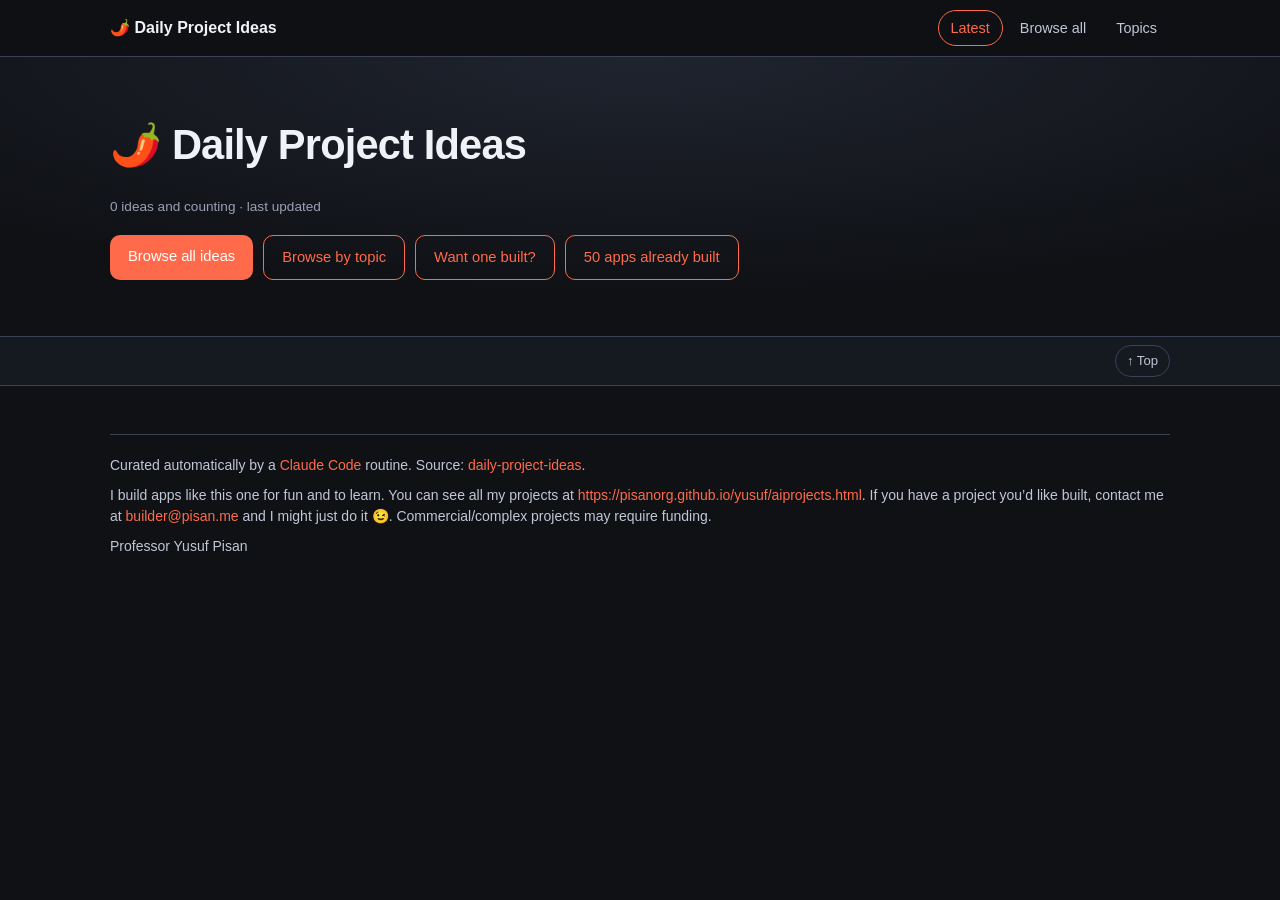
==== web/index.html @ a252bcd4 "feat(site): frame ideas as things I could build for you New tagline and hero copy, hero buttons to e" ====
<!DOCTYPE html>
<html lang="en">
<head>
  <meta charset="UTF-8" />
  <meta name="viewport" content="width=device-width, initial-scale=1.0" />
  <title>Daily Project Ideas</title>
  <meta name="description" content="A fresh batch of buildable software project ideas, every day. Sized by effort on a chili-pepper scale." />
  <link rel="preconnect" href="https://fonts.googleapis.com" />
  <link rel="stylesheet" href="styles.css" />
  <link rel="icon" href="data:image/svg+xml,%3Csvg xmlns='http://www.w3.org/2000/svg' viewBox='0 0 100 100'%3E%3Ctext y='.9em' font-size='90'%3E%F0%9F%8C%B6%EF%B8%8F%3C/text%3E%3C/svg%3E" />
</head>
<body data-page="index">
  <nav class="nav">
    <div class="wrap nav__inner">
      <a class="nav__brand" href="index.html">🌶️ Daily Project Ideas</a>
      <div class="nav__links">
        <a href="index.html" data-nav="index">Latest</a>
        <a href="browse.html" data-nav="browse">Browse all</a>
        <a href="topics.html" data-nav="topics">Topics</a>
      </div>
    </div>
  </nav>
  <header class="hero">
    <div class="wrap">
      <h1 class="hero__title">🌶️ Daily Project Ideas</h1>
      <p class="hero__tagline" id="tagline"></p>
      <p class="hero__desc" id="description"></p>
      <p class="hero__meta" id="hero-meta"></p>
      <p class="hero__cta">
        <a class="btn" href="browse.html">Browse all ideas</a>
        <a class="btn btn--ghost" href="topics.html">Browse by topic</a>
        <a class="btn btn--ghost" href="mailto:builder@pisan.me?subject=Project%20idea%20(via%20daily-project-ideas)">Want one built?</a>
        <a class="btn btn--ghost" href="https://github.com/pisanuw/Claude-capstone">50 apps already built</a>
      </p>
    </div>
  </header>

  <div class="jumpbar" id="jumpbar" hidden>
    <div class="wrap jumpbar__inner" id="jumpbar-links"></div>
  </div>

  <main class="wrap" id="sections">
    <!-- Tier sections injected by app.js -->
  </main>

  <footer class="footer wrap">
    <p>
      Curated automatically by a <a href="https://claude.com/claude-code">Claude Code</a> routine.
      Source: <a href="https://github.com/pisanuw/daily-project-ideas">daily-project-ideas</a>.
    </p>
    <p>
      I build apps like this one for fun and to learn. You can see all my projects at
      <a href="https://pisanorg.github.io/yusuf/aiprojects.html">https://pisanorg.github.io/yusuf/aiprojects.html</a>.
      If you have a project you’d like built, contact me at
      <a href="mailto:builder@pisan.me?subject=Project%20idea%20(via%20daily-project-ideas)">builder@pisan.me</a>
      and I might just do it 😉. Commercial/complex projects may require funding.
    </p>
    <p>Professor Yusuf Pisan</p>
  </footer>

  <!-- Detail modal -->
  <div class="modal" id="modal" hidden>
    <div class="modal__backdrop" data-close></div>
    <div class="modal__panel" role="dialog" aria-modal="true" aria-labelledby="modal-title">
      <button class="modal__close" data-close aria-label="Close">&times;</button>
      <div class="modal__body" id="modal-body"></div>
    </div>
  </div>

  <script src="data.js"></script>
  <script src="app.js"></script>
</body>
</html>
---- web/styles.css ----
:root {
  --bg: #0f1115;
  --bg-soft: #171a21;
  --card: #1d212b;
  --card-hover: #262c3a;
  --border: #3a4258;
  --text: #f0f2f7;
  --text-dim: #c0c7d6;
  --text-faint: #99a1b5;
  --accent: #ff6b4a;
  --accent-soft: #ff6b4a22;
  --weekend: #4ade80;
  --week12: #fbbf24;
  --multi: #f87171;
  --implemented: #60a5fa;
  --research: #a78bfa;
  --research-soft: #a78bfa22;
  --radius: 14px;
  --maxw: 1100px;
  --shadow: 0 8px 30px rgba(0, 0, 0, 0.35);
}

* { box-sizing: border-box; }

html { scroll-behavior: smooth; }

body {
  margin: 0;
  background: var(--bg);
  color: var(--text);
  font-family: -apple-system, BlinkMacSystemFont, "Segoe UI", Roboto, Helvetica, Arial, sans-serif;
  line-height: 1.55;
  -webkit-font-smoothing: antialiased;
}

a { color: var(--accent); text-decoration: none; }
a:hover { text-decoration: underline; }

/* Buttons don't inherit font or color by default — make them, so button-based
   cards render their text in the page's font/color instead of the UA default. */
button { font-family: inherit; font-size: inherit; line-height: inherit; color: inherit; }

.wrap { max-width: var(--maxw); margin: 0 auto; padding: 0 20px; }

.footer {
  margin-top: 48px;
  padding-bottom: 40px;
  color: var(--text-dim);
  font-size: 14px;
  overflow-wrap: anywhere;
}
/* Divider inside .wrap's padding, so it lines up with the content. */
.footer::before {
  content: "";
  display: block;
  border-top: 1px solid var(--border);
  margin-bottom: 20px;
}
.footer p { margin: 0 0 8px; }

/* ---- Hero ---- */
.hero {
  background: radial-gradient(120% 140% at 50% 0%, #20242f 0%, var(--bg) 60%);
  border-bottom: 1px solid var(--border);
  padding: 56px 0 40px;
}
.hero__title { font-size: 2.6rem; margin: 0 0 10px; letter-spacing: -0.02em; }
.hero__tagline { font-size: 1.2rem; color: var(--text); margin: 0 0 18px; font-weight: 500; }
.hero__desc { font-size: 1rem; color: var(--text-dim); max-width: 760px; margin: 0 0 18px; }
.hero__meta { font-size: 0.85rem; color: var(--text-faint); margin: 0; }

/* ---- Sections ---- */
.section { margin: 44px 0; }
.section__head {
  display: flex;
  align-items: baseline;
  gap: 12px;
  flex-wrap: wrap;
  border-bottom: 1px solid var(--border);
  padding-bottom: 12px;
  margin-bottom: 22px;
}
.section__peppers { font-size: 1.5rem; line-height: 1; }
.section__title { font-size: 1.5rem; margin: 0; letter-spacing: -0.01em; }
.section__count {
  font-size: 0.8rem;
  color: var(--text-faint);
  border: 1px solid var(--border);
  border-radius: 999px;
  padding: 2px 10px;
}
.section__blurb { width: 100%; color: var(--text-dim); font-size: 0.95rem; margin: 4px 0 0; }

.section[data-tier="weekend"] .section__title { color: var(--weekend); }
.section[data-tier="1-2-weeks"] .section__title { color: var(--week12); }
.section[data-tier="multi-week"] .section__title { color: var(--multi); }
.section[data-tier="implemented"] .section__title { color: var(--implemented); }
.section[data-tier="research"] .section__title { color: var(--research); }

/* Research cards get a subtle purple border tint */
.section[data-tier="research"] .card {
  border-color: #3d3558;
}
.section[data-tier="research"] .card:hover {
  border-color: var(--research);
}

/* ---- Cards ---- */
.grid {
  display: grid;
  grid-template-columns: repeat(auto-fill, minmax(300px, 1fr));
  gap: 16px;
}
.card {
  background: var(--card);
  color: var(--text);
  border: 1px solid var(--border);
  border-radius: var(--radius);
  padding: 18px 18px 16px;
  cursor: pointer;
  transition: background 0.15s, border-color 0.15s, transform 0.15s;
  display: flex;
  flex-direction: column;
  gap: 10px;
  text-align: left;
}
.card:hover {
  background: var(--card-hover);
  border-color: var(--accent);
  transform: translateY(-2px);
}
.card__top { display: flex; justify-content: space-between; align-items: flex-start; gap: 10px; }
.card__title { font-size: 1.1rem; font-weight: 700; margin: 0; color: var(--text); }
.card__peppers { font-size: 1rem; flex-shrink: 0; }
.card__summary { color: var(--text-dim); font-size: 0.92rem; margin: 0; }
.card__foot { display: flex; gap: 8px; align-items: center; flex-wrap: wrap; margin-top: auto; }
.tag {
  font-size: 0.72rem;
  color: var(--text-faint);
  border: 1px solid var(--border);
  border-radius: 999px;
  padding: 2px 9px;
}
.tag--date { color: var(--text-faint); }
.tag--live { color: var(--implemented); border-color: var(--implemented); }

/* ---- Fold / show more ---- */
.fold-btn {
  margin-top: 18px;
  background: var(--bg-soft);
  color: var(--text-dim);
  border: 1px solid var(--border);
  border-radius: 10px;
  padding: 10px 16px;
  font-size: 0.9rem;
  cursor: pointer;
  transition: background 0.15s, color 0.15s, border-color 0.15s;
}
.fold-btn:hover { background: var(--card-hover); color: var(--text); border-color: var(--accent); }
.hidden { display: none !important; }

.empty {
  color: var(--text-faint);
  font-style: italic;
  border: 1px dashed var(--border);
  border-radius: var(--radius);
  padding: 18px;
}

/* ---- Modal ---- */
.modal {
  position: fixed;
  inset: 0;
  display: flex;
  align-items: center;
  justify-content: center;
  padding: 20px;
  z-index: 50;
}
.modal[hidden] { display: none; }
.modal__backdrop {
  position: absolute;
  inset: 0;
  background: rgba(5, 7, 12, 0.7);
  backdrop-filter: blur(3px);
}
.modal__panel {
  position: relative;
  background: var(--bg-soft);
  border: 1px solid var(--border);
  border-radius: 16px;
  box-shadow: var(--shadow);
  max-width: 720px;
  width: 100%;
  max-height: 88vh;
  overflow-y: auto;
  padding: 30px;
}
.modal__close {
  position: absolute;
  top: 14px;
  right: 16px;
  background: none;
  border: none;
  color: var(--text-faint);
  font-size: 1.8rem;
  line-height: 1;
  cursor: pointer;
}
.modal__close:hover { color: var(--text); }

.detail__peppers { font-size: 1.3rem; }
.detail__title { font-size: 1.7rem; margin: 6px 0 12px; letter-spacing: -0.01em; }
.detail__tags { display: flex; gap: 8px; flex-wrap: wrap; margin-bottom: 20px; }
.detail h3 {
  font-size: 0.8rem;
  text-transform: uppercase;
  letter-spacing: 0.06em;
  color: var(--accent);
  margin: 22px 0 8px;
}
.detail p { color: var(--text); margin: 0 0 6px; }
.detail ul { margin: 0; padding-left: 20px; color: var(--text); }
.detail li { margin-bottom: 5px; }
.detail .inspired { color: var(--text-dim); font-size: 0.9rem; }
.detail__links { margin-top: 22px; display: flex; gap: 12px; flex-wrap: wrap; }
.detail__cta { margin-top: 22px; padding-top: 16px; border-top: 1px solid currentColor; border-top-color: color-mix(in srgb, currentColor 18%, transparent); display: flex; gap: 12px; flex-wrap: wrap; align-items: center; }
.detail__cta p { margin: 0; }
.btn-link {
  display: inline-block;
  background: var(--accent);
  color: #2a1206; /* dark text on orange: white-on-orange is too low contrast */
  padding: 9px 16px;
  border-radius: 10px;
  font-weight: 700;
  font-size: 0.9rem;
}
.btn-link:hover { text-decoration: none; opacity: 0.92; }
.btn-link--ghost { background: transparent; color: var(--accent); border: 1px solid var(--accent); }

/* ---- Research modal detail ---- */
.detail--research .detail h3 { color: var(--research); }

.research-paper {
  background: var(--bg);
  border: 1px solid var(--border);
  border-left: 3px solid var(--research);
  border-radius: 8px;
  padding: 12px 14px;
  margin-bottom: 12px;
}
.research-paper__title { font-weight: 700; font-size: 0.95rem; color: var(--text); margin-bottom: 3px; }
.research-paper__meta { font-size: 0.8rem; color: var(--text-faint); margin-bottom: 6px; }
.research-paper__abstract { font-size: 0.88rem; color: var(--text-dim); margin: 6px 0; }
.research-paper__relevance { font-size: 0.85rem; color: var(--research); margin: 4px 0 0; font-style: italic; }
.research-paper__doi { font-size: 0.8rem; color: var(--research); margin-top: 6px; display: inline-block; }
.research-paper__doi:hover { text-decoration: underline; }

.research-refs { display: flex; flex-direction: column; gap: 8px; }
.research-ref {
  background: var(--bg);
  border: 1px solid var(--border);
  border-radius: 8px;
  padding: 10px 12px;
}
.research-ref__title { font-weight: 600; font-size: 0.9rem; color: var(--text); }
.research-ref__meta { font-size: 0.78rem; color: var(--text-faint); margin: 2px 0 4px; }
.research-ref__relevance { font-size: 0.84rem; color: var(--text-dim); margin: 0; }

.research-plan { display: flex; flex-direction: column; gap: 10px; }
.research-plan__overview { color: var(--text); margin: 0; }
.research-plan__milestones { margin: 0; padding-left: 20px; color: var(--text); }
.research-plan__milestones li { margin-bottom: 6px; font-size: 0.9rem; }
.research-plan__venues { font-size: 0.9rem; color: var(--text-dim); margin: 0; }
.research-plan__resources { font-size: 0.9rem; color: var(--text-dim); margin: 0; }
.research-plan__risks { margin: 4px 0 0 18px; font-size: 0.88rem; color: var(--text-dim); }
.research-plan__irb {
  font-size: 0.85rem;
  color: var(--text-faint);
  border: 1px solid var(--border);
  border-radius: 6px;
  padding: 6px 10px;
  margin: 0;
}

/* ---- Commercial idea detail ---- */
.tag--score { color: var(--accent); border-color: var(--accent); }
.tag--review { color: var(--weekend); border-color: var(--weekend); }
.tag--provisional { color: var(--week12); border-color: var(--week12); }
.tag--kind { color: var(--text-faint); font-size: 0.72rem; text-transform: lowercase; }

/* Provisional ideas state their shortfall up front, next to the scores. */
.gap-panel {
  border: 1px solid var(--week12);
  border-radius: var(--radius);
  background: #fbbf2411;
  padding: 0.9rem 1.1rem;
  margin-bottom: 1.2rem;
}
.gap-panel__head { margin: 0 0 0.5rem; font-weight: 600; color: var(--week12); }
.gap-panel .sublabel { margin-top: 0.7rem; }
.gap-panel ul, .gap-panel p:last-child { margin-bottom: 0; }

.score-panel {
  background: var(--bg);
  border: 1px solid var(--border);
  border-radius: 10px;
  padding: 14px 16px;
  margin-bottom: 6px;
}
.score-panel__head { display: flex; align-items: center; justify-content: space-between; gap: 12px; margin-bottom: 10px; }
.score-total { display: flex; align-items: baseline; gap: 6px; }
.score-total__num { font-size: 2rem; font-weight: 800; color: var(--accent); line-height: 1; }
.score-total__of { font-size: 0.85rem; color: var(--text-faint); }
.score-panel__rows { display: flex; flex-direction: column; gap: 8px; }
.score-row { display: grid; grid-template-columns: 9.5rem 1fr 2.5rem; align-items: center; gap: 10px; }
.score-row__label { font-size: 0.85rem; color: var(--text); }
.score-row__bar { height: 6px; background: var(--card-hover); border-radius: 999px; overflow: hidden; }
.score-row__fill { display: block; height: 100%; background: var(--accent); border-radius: 999px; }
.score-row__val { font-size: 0.8rem; color: var(--text-faint); text-align: right; font-variant-numeric: tabular-nums; }
.detail .score-item__why { font-size: 0.8rem; color: var(--text-faint); margin: 2px 0 0; overflow-wrap: anywhere; }

.detail .problem {
  border-left: 3px solid var(--accent);
  padding-left: 12px;
  color: var(--text-dim);
  font-style: italic;
}

.deflist { display: grid; grid-template-columns: 9.5rem 1fr; gap: 6px 14px; margin: 0; }
.deflist dt { font-size: 0.82rem; color: var(--text-faint); padding-top: 2px; }
.deflist dd { margin: 0; color: var(--text); font-size: 0.92rem; }

.stack { display: flex; flex-direction: column; gap: 8px; }
.item {
  background: var(--bg);
  border: 1px solid var(--border);
  border-radius: 8px;
  padding: 10px 12px;
}
.item__head { display: flex; align-items: center; justify-content: space-between; gap: 10px; flex-wrap: wrap; }
.item__title { font-weight: 600; font-size: 0.92rem; }
.item__meta { display: flex; gap: 10px; flex-wrap: wrap; font-size: 0.8rem; color: var(--text-faint); }
.detail .item__body { font-size: 0.88rem; color: var(--text-dim); margin: 4px 0 0; }
.detail .sublabel { font-size: 0.78rem; color: var(--text-faint); margin: 6px 0 2px; text-transform: uppercase; letter-spacing: 0.05em; }
.detail .dim, .detail ul.dim { color: var(--text-dim); }

@media (max-width: 560px) {
  .score-row { grid-template-columns: 7.5rem 1fr 2.2rem; }
  .deflist { grid-template-columns: 1fr; gap: 2px; }
  .deflist dd { margin-bottom: 8px; }
}

@media (max-width: 560px) {
  .hero__title { font-size: 2rem; }
  .modal__panel { padding: 24px 20px; }
}

/* ---------------------------------------------------------------------------
   Navigation, browse and topics (added 2026-11-01)
   The archive outgrew a single scrolling page: 601 ideas, 167 in one tier.
   These are the three views plus the controls that make them navigable.
   --------------------------------------------------------------------------- */

.nav {
  position: sticky;
  top: 0;
  z-index: 40;
  background: color-mix(in srgb, var(--bg) 92%, transparent);
  backdrop-filter: blur(8px);
  border-bottom: 1px solid var(--border);
}
.nav__inner {
  display: flex;
  align-items: center;
  justify-content: space-between;
  gap: 16px;
  padding: 10px 20px;
}
.nav__brand { font-weight: 600; color: var(--text); text-decoration: none; white-space: nowrap; }
.nav__links { display: flex; gap: 4px; flex-wrap: wrap; }
.nav__links a {
  color: var(--text-dim);
  text-decoration: none;
  font-size: 0.9rem;
  padding: 6px 12px;
  border-radius: 999px;
  border: 1px solid transparent;
}
.nav__links a:hover { color: var(--text); background: var(--bg-soft); }
.nav__links a.is-current { color: var(--accent); border-color: var(--accent); }

.hero__cta { margin-top: 18px; display: flex; gap: 10px; flex-wrap: wrap; }
.btn {
  display: inline-block;
  background: var(--accent);
  color: #fff;
  text-decoration: none;
  border-radius: 10px;
  padding: 10px 18px;
  font-size: 0.92rem;
  font-weight: 500;
}
.btn:hover { opacity: 0.92; }
.btn--ghost { background: transparent; color: var(--accent); border: 1px solid var(--accent); }

/* Tier jump bar: a long page needs a way between sections. */
.jumpbar {
  position: sticky;
  top: 45px;
  z-index: 30;
  background: color-mix(in srgb, var(--bg-soft) 94%, transparent);
  backdrop-filter: blur(6px);
  border-bottom: 1px solid var(--border);
}
.jumpbar__inner {
  display: flex;
  gap: 6px;
  overflow-x: auto;
  padding: 8px 20px;
  scrollbar-width: none;
}
.jumpbar__inner::-webkit-scrollbar { display: none; }
.jumpbar__link {
  color: var(--text-dim);
  text-decoration: none;
  font-size: 0.82rem;
  white-space: nowrap;
  padding: 5px 11px;
  border-radius: 999px;
  border: 1px solid var(--border);
}
.jumpbar__link:hover { color: var(--text); border-color: var(--accent); }
.jumpbar__link--top { margin-left: auto; }

/* The collapse control belongs in the section head, where it is reachable
   without scrolling past every expanded card. */
.section__toggle {
  margin-left: auto;
  background: transparent;
  color: var(--text-faint);
  border: 1px solid var(--border);
  border-radius: 999px;
  padding: 4px 12px;
  font-size: 0.78rem;
  cursor: pointer;
}
.section__toggle:hover { color: var(--text); border-color: var(--accent); }
.section__foot { margin-top: 18px; display: flex; gap: 12px; align-items: center; flex-wrap: wrap; }
.section__foot .fold-btn { margin-top: 0; }
.fold-link { color: var(--accent); text-decoration: none; font-size: 0.88rem; }
.fold-link:hover { text-decoration: underline; }

.pagehead { padding: 34px 20px 10px; }
.pagehead__title { font-size: 1.9rem; margin: 0 0 6px; }
.pagehead__sub { color: var(--text-dim); margin: 0; }

.controls { border-bottom: 1px solid var(--border); padding: 14px 0 16px; margin-bottom: 24px; }
.search { position: relative; max-width: 560px; }
.search__input {
  width: 100%;
  background: var(--bg-soft);
  color: var(--text);
  border: 1px solid var(--border);
  border-radius: 10px;
  padding: 11px 38px 11px 14px;
  font-size: 0.95rem;
  font-family: inherit;
}
.search__input:focus { outline: none; border-color: var(--accent); }
.search__clear {
  position: absolute;
  right: 8px;
  top: 50%;
  transform: translateY(-50%);
  background: none;
  border: none;
  color: var(--text-faint);
  font-size: 1.3rem;
  cursor: pointer;
  line-height: 1;
  padding: 0 6px;
}
.search__clear:hover { color: var(--text); }

.filters { margin-top: 14px; display: flex; flex-direction: column; gap: 8px; }
.filterrow { display: flex; align-items: baseline; gap: 8px; flex-wrap: wrap; }
.filterrow__label {
  color: var(--text-faint);
  font-size: 0.74rem;
  text-transform: uppercase;
  letter-spacing: 0.05em;
  min-width: 56px;
}
.chip {
  background: var(--bg-soft);
  color: var(--text-dim);
  border: 1px solid var(--border);
  border-radius: 999px;
  padding: 5px 12px;
  font-size: 0.82rem;
  font-family: inherit;
  cursor: pointer;
}
.chip:hover { color: var(--text); border-color: var(--accent); }
.chip.is-on { background: var(--accent-soft); color: var(--accent); border-color: var(--accent); }

.controls__meta {
  margin: 14px 0 0;
  color: var(--text-faint);
  font-size: 0.86rem;
  display: flex;
  gap: 14px;
  align-items: baseline;
  flex-wrap: wrap;
}
.link-btn {
  background: none;
  border: none;
  color: var(--accent);
  font-size: 0.86rem;
  font-family: inherit;
  cursor: pointer;
  padding: 0;
  text-decoration: underline;
}

.pager { margin: 28px 0 10px; display: flex; gap: 6px; flex-wrap: wrap; align-items: center; }
.pager__btn {
  background: var(--bg-soft);
  color: var(--text-dim);
  border: 1px solid var(--border);
  border-radius: 8px;
  padding: 7px 13px;
  font-size: 0.86rem;
  font-family: inherit;
  cursor: pointer;
  min-width: 40px;
}
.pager__btn:hover:not(:disabled) { color: var(--text); border-color: var(--accent); }
.pager__btn:disabled { opacity: 0.4; cursor: default; }
.pager__btn.is-current { background: var(--accent-soft); color: var(--accent); border-color: var(--accent); }
.pager__gap { color: var(--text-faint); padding: 0 2px; }

.topicgrid {
  display: grid;
  grid-template-columns: repeat(auto-fill, minmax(230px, 1fr));
  gap: 14px;
  margin: 10px 0 30px;
}
.topiccard {
  display: flex;
  align-items: center;
  gap: 14px;
  background: var(--card);
  border: 1px solid var(--border);
  border-radius: var(--radius);
  padding: 18px;
  text-decoration: none;
  transition: background 0.15s, border-color 0.15s, transform 0.15s;
}
.topiccard:hover { background: var(--card-hover); border-color: var(--accent); transform: translateY(-2px); }
.topiccard__count { font-size: 1.6rem; font-weight: 700; color: var(--accent); min-width: 2.2ch; }
.topiccard__name { color: var(--text); font-weight: 500; line-height: 1.3; }

.tag--topic { color: var(--text-dim); border-color: var(--text-faint); }

@media (max-width: 620px) {
  .nav__inner { flex-direction: column; align-items: flex-start; gap: 8px; }
  .jumpbar { top: 92px; }
  .pagehead__title { font-size: 1.5rem; }
  .filterrow__label { min-width: 0; width: 100%; }
}
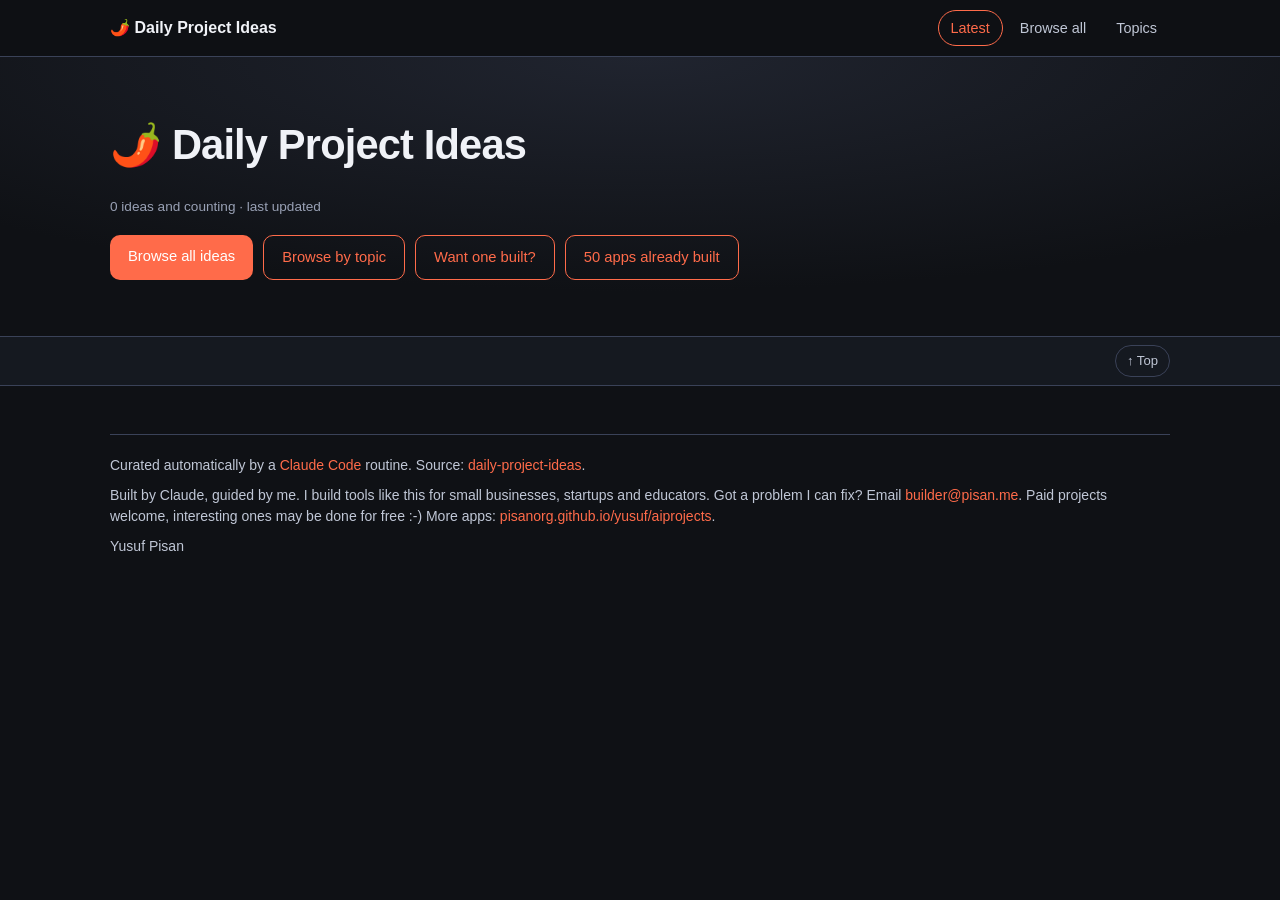
==== commit 791ed1ca: "feat(site): use the new builder footer wording Same owner-approved text as the app footers in Claude" ====
--- a/web/index.html
+++ b/web/index.html
@@ -49,13 +49,13 @@
       Source: <a href="https://github.com/pisanuw/daily-project-ideas">daily-project-ideas</a>.
     </p>
     <p>
-      I build apps like this one for fun and to learn. You can see all my projects at
-      <a href="https://pisanorg.github.io/yusuf/aiprojects.html">https://pisanorg.github.io/yusuf/aiprojects.html</a>.
-      If you have a project you’d like built, contact me at
-      <a href="mailto:builder@pisan.me?subject=Project%20idea%20(via%20daily-project-ideas)">builder@pisan.me</a>
-      and I might just do it 😉. Commercial/complex projects may require funding.
+      Built by Claude, guided by me. I build tools like this for small businesses, startups and educators.
+      Got a problem I can fix? Email
+      <a href="mailto:builder@pisan.me?subject=Project%20idea%20(via%20daily-project-ideas)">builder@pisan.me</a>.
+      Paid projects welcome, interesting ones may be done for free :-)
+      More apps: <a href="https://pisanorg.github.io/yusuf/aiprojects.html">pisanorg.github.io/yusuf/aiprojects</a>.
     </p>
-    <p>Professor Yusuf Pisan</p>
+    <p>Yusuf Pisan</p>
   </footer>
 
   <!-- Detail modal -->
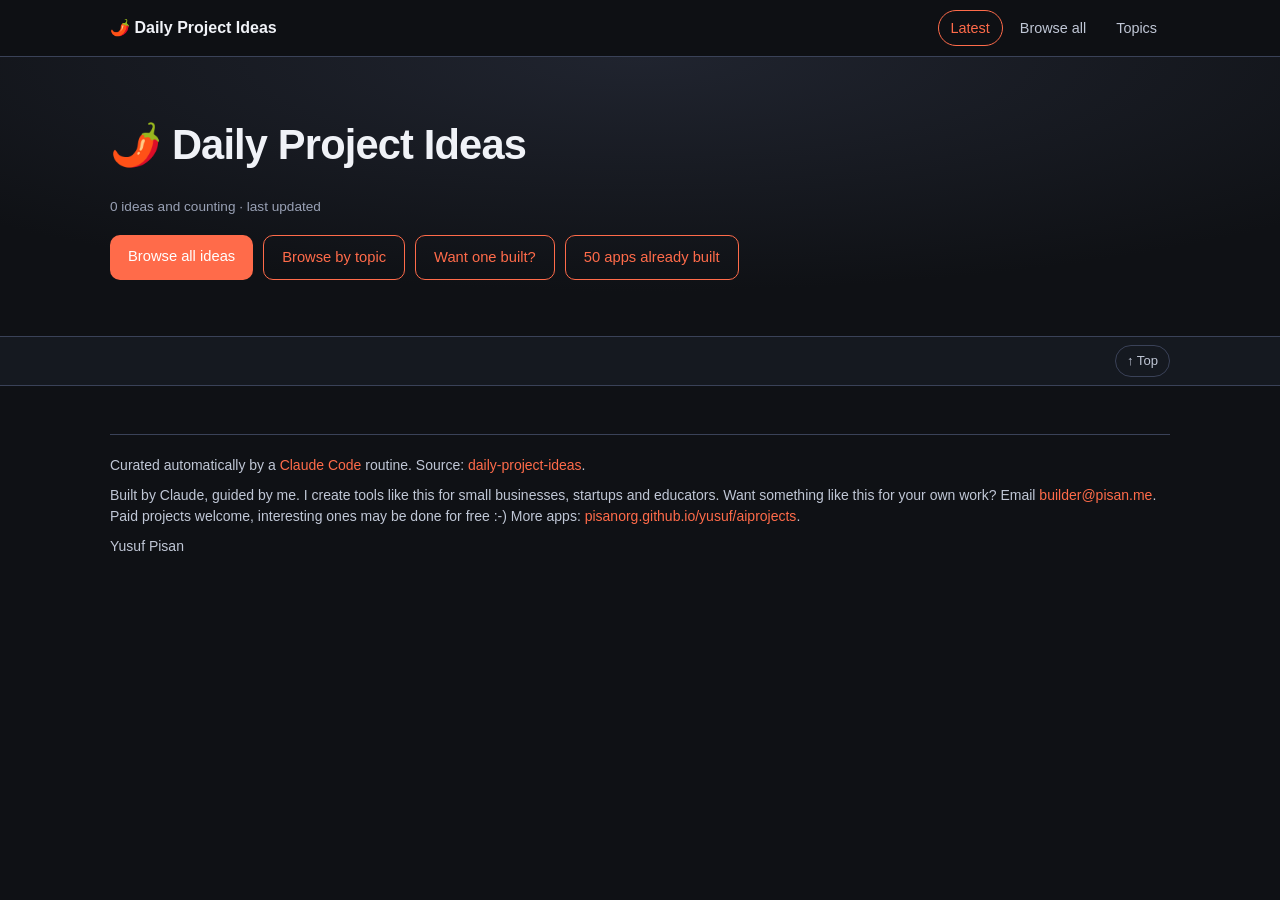
==== commit 3673627a: "feat(site): owner's revised footer wording "Want something like this for your own work?" replaces "G" ====
--- a/web/index.html
+++ b/web/index.html
@@ -3,8 +3,24 @@
 <head>
   <meta charset="UTF-8" />
   <meta name="viewport" content="width=device-width, initial-scale=1.0" />
-  <title>Daily Project Ideas</title>
-  <meta name="description" content="A fresh batch of buildable software project ideas, every day. Sized by effort on a chili-pepper scale." />
+  <title>Daily Project Ideas · Software I could build for you</title>
+  <meta name="description" content="Software project ideas backed by evidence of real demand, sized by effort, new every morning. See one you need? I can build it for you." />
+  <link rel="canonical" href="https://daily-project-ideas.pisan.me/" />
+  <meta property="og:site_name" content="Daily Project Ideas" />
+  <meta property="og:type" content="website" />
+  <meta property="og:title" content="Daily Project Ideas · Software I could build for you" />
+  <meta property="og:description" content="Software project ideas backed by evidence of real demand, sized by effort, new every morning. See one you need? I can build it for you." />
+  <meta property="og:url" content="https://daily-project-ideas.pisan.me/" />
+  <meta property="og:image" content="https://daily-project-ideas.pisan.me/og-image.png" />
+  <meta property="og:image:width" content="1200" />
+  <meta property="og:image:height" content="630" />
+  <meta property="og:image:alt" content="Daily Project Ideas: software I could build for you" />
+  <meta name="twitter:card" content="summary_large_image" />
+  <meta name="twitter:title" content="Daily Project Ideas · Software I could build for you" />
+  <meta name="twitter:description" content="Software project ideas backed by evidence of real demand, sized by effort, new every morning. See one you need? I can build it for you." />
+  <meta name="twitter:url" content="https://daily-project-ideas.pisan.me/" />
+  <meta name="twitter:image" content="https://daily-project-ideas.pisan.me/og-image.png" />
+  <meta name="twitter:image:alt" content="Daily Project Ideas: software I could build for you" />
   <link rel="preconnect" href="https://fonts.googleapis.com" />
   <link rel="stylesheet" href="styles.css" />
   <link rel="icon" href="data:image/svg+xml,%3Csvg xmlns='http://www.w3.org/2000/svg' viewBox='0 0 100 100'%3E%3Ctext y='.9em' font-size='90'%3E%F0%9F%8C%B6%EF%B8%8F%3C/text%3E%3C/svg%3E" />
@@ -30,7 +46,7 @@
         <a class="btn" href="browse.html">Browse all ideas</a>
         <a class="btn btn--ghost" href="topics.html">Browse by topic</a>
         <a class="btn btn--ghost" href="mailto:builder@pisan.me?subject=Project%20idea%20(via%20daily-project-ideas)">Want one built?</a>
-        <a class="btn btn--ghost" href="https://github.com/pisanuw/Claude-capstone">50 apps already built</a>
+        <a class="btn btn--ghost" href="https://github.com/pisanuw/claude-built-apps">50 apps already built</a>
       </p>
     </div>
   </header>
@@ -49,8 +65,8 @@
       Source: <a href="https://github.com/pisanuw/daily-project-ideas">daily-project-ideas</a>.
     </p>
     <p>
-      Built by Claude, guided by me. I build tools like this for small businesses, startups and educators.
-      Got a problem I can fix? Email
+      Built by Claude, guided by me. I create tools like this for small businesses, startups and educators.
+      Want something like this for your own work? Email
       <a href="mailto:builder@pisan.me?subject=Project%20idea%20(via%20daily-project-ideas)">builder@pisan.me</a>.
       Paid projects welcome, interesting ones may be done for free :-)
       More apps: <a href="https://pisanorg.github.io/yusuf/aiprojects.html">pisanorg.github.io/yusuf/aiprojects</a>.
